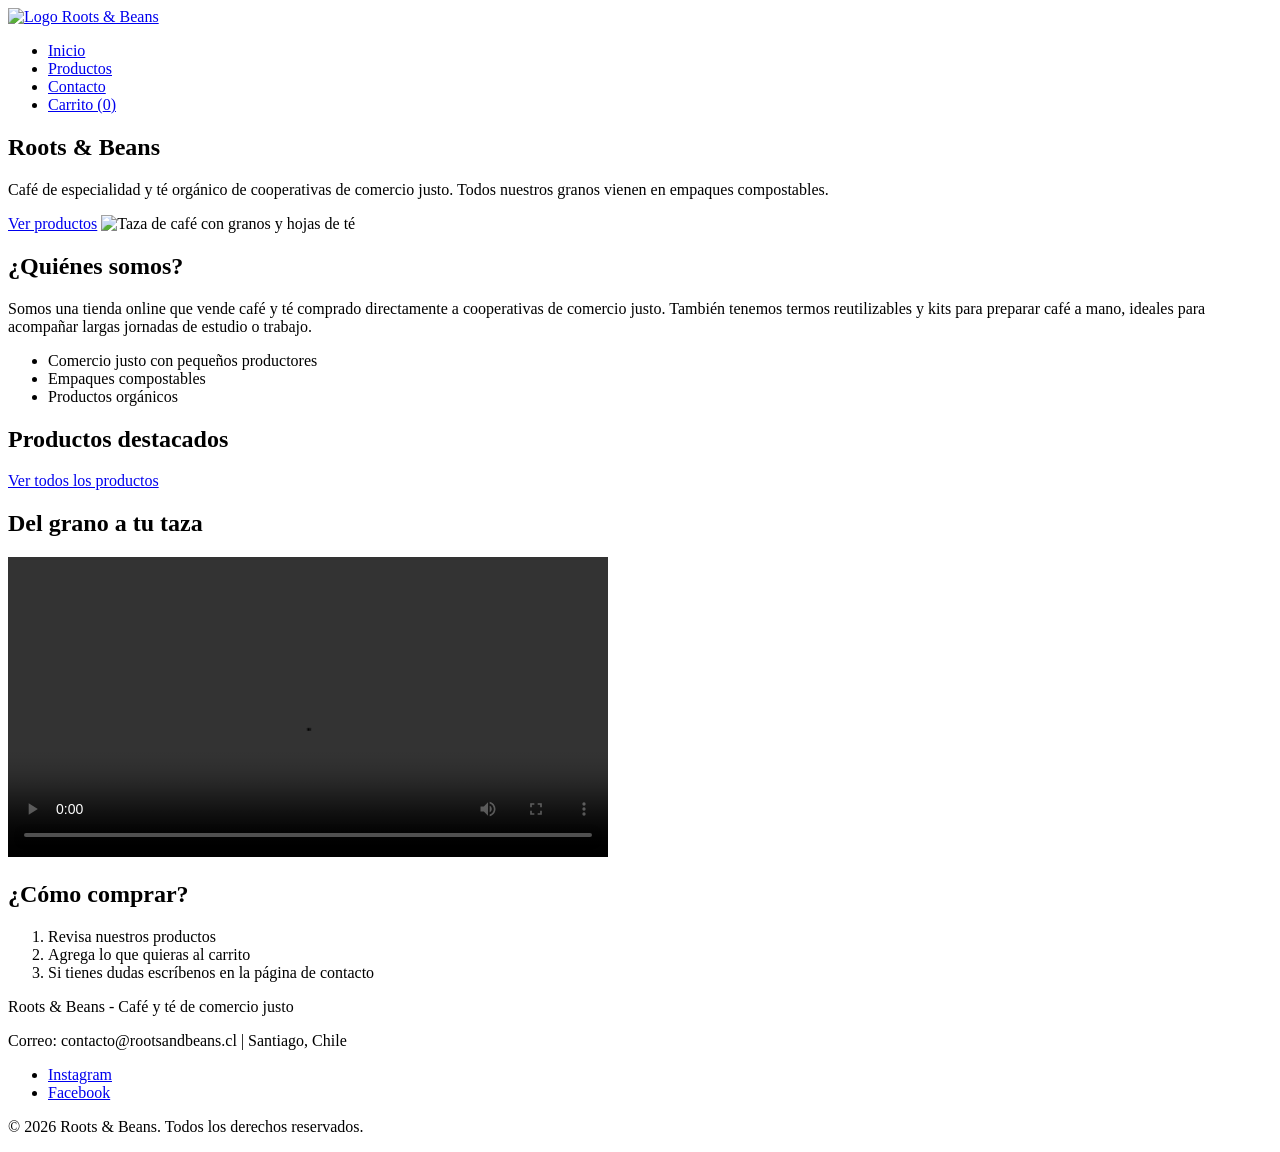
==== index.html @ cb79ae39 "Add files via upload html index proyecto Eva1 Roots-and-Beans" ====
<!DOCTYPE html>
<html lang="es">
<head>
    <meta charset="UTF-8">
    <meta name="viewport" content="width=device-width, initial-scale=1.0">
    <meta name="description" content="Tienda online de café de especialidad y té orgánico de comercio justo">
    <title>Roots & Beans - Inicio</title>
    <link rel="stylesheet" href="css/estilos.css">
</head>
<body>


    <header>
        <a href="index.html"><img src="img/logo.png" alt="Logo Roots & Beans" class="logo"></a>
        <nav>
            <ul>
                <li><a href="index.html" class="activo">Inicio</a></li>
                <li><a href="productos.html">Productos</a></li>
                <li><a href="contacto.html">Contacto</a></li>
                <li><a href="productos.html#carrito">Carrito (<span id="contador-carrito">0</span>)</a></li>
            </ul>
        </nav>
    </header>

    <main>
    
        <section class="banner">
            <h1>Roots & Beans</h1>
            <p>Café de especialidad y té orgánico de cooperativas de comercio justo. Todos nuestros granos vienen en empaques compostables.</p>
            <a href="productos.html" class="btn">Ver productos</a>
            <img src="img/banner.jpg" alt="Taza de café con granos y hojas de té">
        </section>

        
        <section class="nosotros">
            <h2>¿Quiénes somos?</h2>
            <p>Somos una tienda online que vende café y té comprado directamente a cooperativas de comercio justo. También tenemos termos reutilizables y kits para preparar café a mano, ideales para acompañar largas jornadas de estudio o trabajo.</p>
            <ul>
                <li>Comercio justo con pequeños productores</li>
                <li>Empaques compostables</li>
                <li>Productos orgánicos</li>
            </ul>
        </section>

    
        <section class="destacados">
            <h2>Productos destacados</h2>
            <div id="contenedor-destacados" class="grid-productos"></div>
            <a href="productos.html" class="btn">Ver todos los productos</a>
        </section>

        <section class="seccion-video">
            <h2>Del grano a tu taza</h2>
            <video controls width="600">
                <source src="video/proceso-cafe.mp4" type="video/mp4">
                Tu navegador no soporta videos.
            </video>
        </section>

        
        <section class="como-comprar">
            <h2>¿Cómo comprar?</h2>
            <ol>
                <li>Revisa nuestros productos</li>
                <li>Agrega lo que quieras al carrito</li>
                <li>Si tienes dudas escríbenos en la página de contacto</li>
            </ol>
        </section>
    </main>

    <footer>
        <p>Roots & Beans - Café y té de comercio justo</p>
        <p>Correo: contacto@rootsandbeans.cl | Santiago, Chile</p>
        <ul>
            <li><a href="https://www.instagram.com" target="_blank">Instagram</a></li>
            <li><a href="https://www.facebook.com" target="_blank">Facebook</a></li>
        </ul>
        <p>&copy; 2026 Roots & Beans. Todos los derechos reservados.</p>
    </footer>

    <script src="js/productos.js"></script>
</body>
</html>
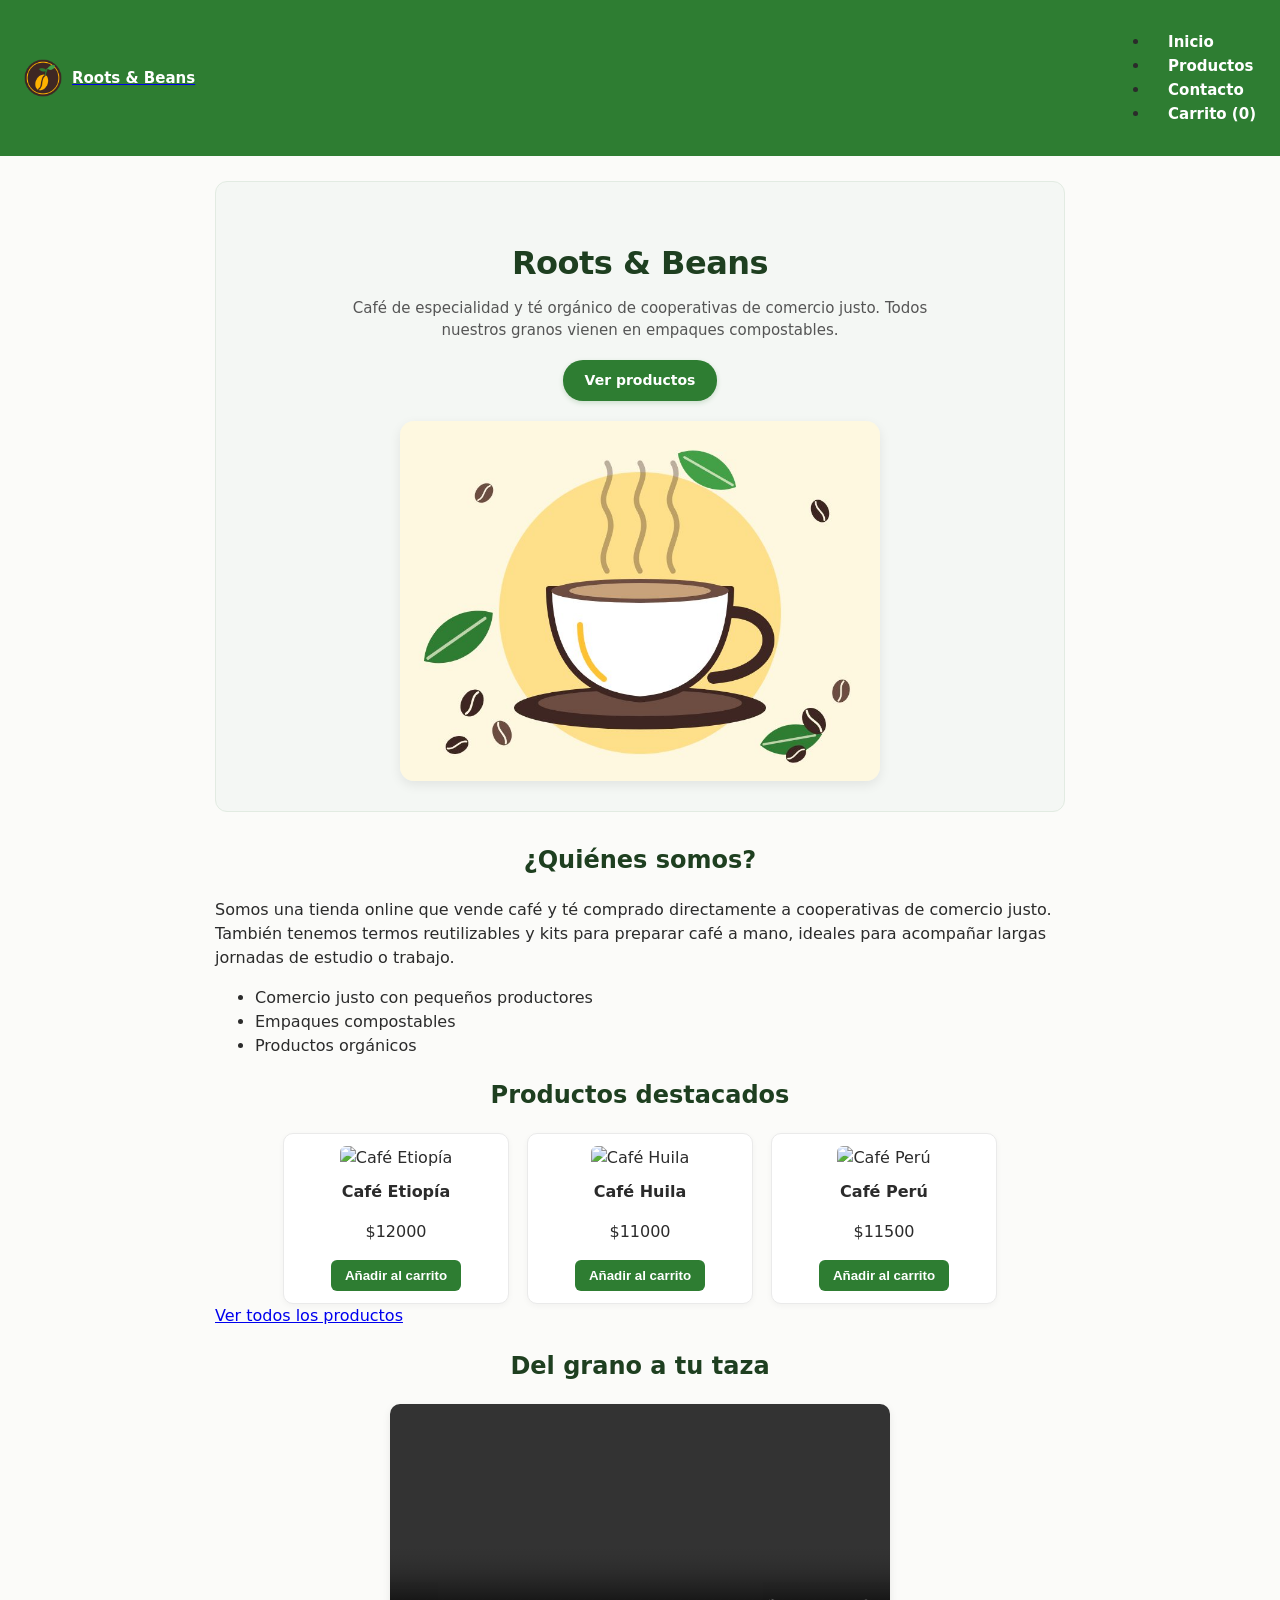
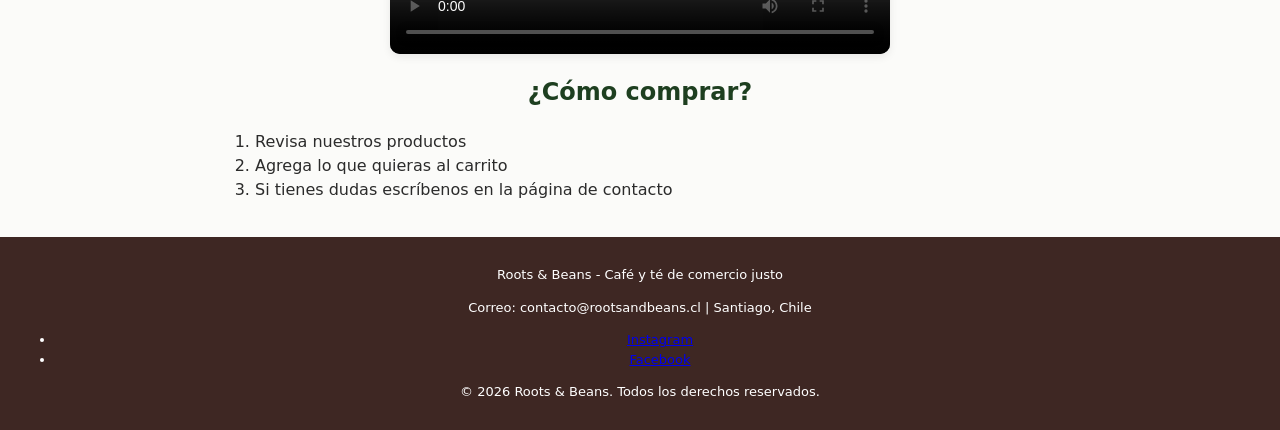
==== commit 4b8f7542: "Add files via upload html Index de la pagina Rots-and-Beans" ====
--- a/index.html
+++ b/index.html
@@ -5,13 +5,13 @@
     <meta name="viewport" content="width=device-width, initial-scale=1.0">
     <meta name="description" content="Tienda online de café de especialidad y té orgánico de comercio justo">
     <title>Roots & Beans - Inicio</title>
-    <link rel="stylesheet" href="css/estilos.css">
+    <link rel="stylesheet" href="Css/estilos.css">
 </head>
 <body>
 
 
     <header>
-        <a href="index.html"><img src="img/logo.png" alt="Logo Roots & Beans" class="logo"></a>
+        <a href="index.html" class="logo-contenedor"><img src="Img/logo.png" alt="Logo Roots & Beans"><span>Roots & Beans</span></a>
         <nav>
             <ul>
                 <li><a href="index.html" class="activo">Inicio</a></li>
@@ -28,7 +28,7 @@
             <h1>Roots & Beans</h1>
             <p>Café de especialidad y té orgánico de cooperativas de comercio justo. Todos nuestros granos vienen en empaques compostables.</p>
             <a href="productos.html" class="btn">Ver productos</a>
-            <img src="img/banner.jpg" alt="Taza de café con granos y hojas de té">
+            <img src="Img/banner.jpg" alt="Taza de café con granos y hojas de té">
         </section>
 
         
@@ -78,6 +78,6 @@
         <p>&copy; 2026 Roots & Beans. Todos los derechos reservados.</p>
     </footer>
 
-    <script src="js/productos.js"></script>
+    <script src="Js/producto.js"></script>
 </body>
 </html>
--- a/Css/estilos.css
+++ b/Css/estilos.css
@@ -0,0 +1,206 @@
+body {
+  font-family: 'Segoe UI', system-ui, -apple-system, sans-serif;
+  background-color: #fbfbf9;
+  color: #2b2b2b;
+  margin: 0;
+  line-height: 1.5;
+}
+
+header {
+  background-color: #2e7d32;
+  padding: 14px 24px;
+  display: flex;
+  justify-content: space-between;
+  align-items: center;
+}
+
+.logo-contenedor {
+  display: flex;
+  align-items: center;
+  gap: 10px;
+}
+
+.logo-contenedor img {
+  height: 38px;
+}
+
+.logo-contenedor span, nav a {
+  color: #ffffff;
+  text-decoration: none;
+  font-weight: 600;
+  font-size: 15px;
+}
+
+nav a {
+  margin-left: 18px;
+  transition: opacity 0.2s;
+}
+
+nav a:hover {
+  opacity: 0.8;
+}
+
+main {
+  max-width: 850px;
+  margin: 25px auto;
+  padding: 0 15px;
+}
+
+.banner {
+  background-color: #f4f7f4;
+  border: 1px solid #e2ebe2;
+  text-align: center;
+  padding: 30px 20px;
+  border-radius: 12px;
+  margin-bottom: 30px;
+}
+
+.banner h1 {
+  font-size: 32px;
+  font-weight: 700;
+  color: #1e3f20;
+  margin-bottom: 10px;
+  letter-spacing: -0.5px;
+}
+
+.banner p {
+  color: #555;
+  max-width: 600px;
+  margin: 0 auto 18px;
+  font-size: 15px;
+}
+
+.banner a {
+  display: inline-block;
+  background-color: #2e7d32;
+  color: #ffffff;
+  text-decoration: none;
+  font-weight: 600;
+  font-size: 14px;
+  padding: 10px 22px;
+  border-radius: 20px;
+  transition: background-color 0.2s, transform 0.1s;
+  box-shadow: 0 2px 5px rgba(46, 125, 50, 0.2);
+  margin-bottom: 20px;
+}
+
+.banner a:hover {
+  background-color: #246427;
+  transform: translateY(-1px);
+}
+
+.banner img {
+  max-width: 100%;
+  width: 480px;
+  display: block;
+  margin: 0 auto;
+  border-radius: 14px;
+  box-shadow: 0 4px 12px rgba(0, 0, 0, 0.08);
+}
+
+video {
+  width: 100%;
+  max-width: 500px;
+  display: block;
+  margin: 15px auto;
+  border-radius: 10px;
+  box-shadow: 0 3px 8px rgba(0, 0, 0, 0.08);
+}
+
+h2 {
+  text-align: center;
+  color: #1e3f20;
+  margin-bottom: 20px;
+}
+
+.grid-productos, .contenedor-destacados {
+  display: flex;
+  flex-wrap: wrap;
+  gap: 18px;
+  justify-content: center;
+}
+
+.tarjeta-producto, .tarjeta-destacada {
+  background: #ffffff;
+  border: 1px solid #eaeaea;
+  border-radius: 10px;
+  width: 200px;
+  padding: 12px;
+  text-align: center;
+  box-shadow: 0 2px 6px rgba(0, 0, 0, 0.04);
+}
+
+.tarjeta-producto img, .tarjeta-destacada img {
+  width: 100%;
+  height: 140px;
+  object-fit: cover;
+  border-radius: 6px;
+}
+
+.tarjeta-producto h3, .tarjeta-destacada h3 {
+  font-size: 16px;
+  margin: 10px 0 5px;
+}
+
+.precio {
+  color: #2e7d32;
+  font-weight: 700;
+  margin-bottom: 8px;
+}
+
+button {
+  background-color: #2e7d32;
+  color: #ffffff;
+  border: none;
+  padding: 8px 14px;
+  border-radius: 6px;
+  font-weight: 600;
+  cursor: pointer;
+}
+
+button:hover {
+  background-color: #246427;
+}
+
+.formulario-contacto {
+  background: #ffffff;
+  border: 1px solid #e0e0e0;
+  border-radius: 10px;
+  max-width: 400px;
+  margin: auto;
+  padding: 20px;
+}
+
+.campo {
+  margin-bottom: 12px;
+}
+
+.campo label {
+  display: block;
+  font-size: 14px;
+  font-weight: 600;
+  margin-bottom: 4px;
+}
+
+input, select, textarea {
+  width: 100%;
+  padding: 8px;
+  box-sizing: border-box;
+  border: 1px solid #ccc;
+  border-radius: 6px;
+  font-family: inherit;
+}
+
+.error-msg {
+  color: #d32f2f;
+  font-size: 11px;
+}
+
+footer {
+  background-color: #3e2723;
+  color: #ffffff;
+  text-align: center;
+  padding: 15px;
+  margin-top: 35px;
+  font-size: 13px;
+}
